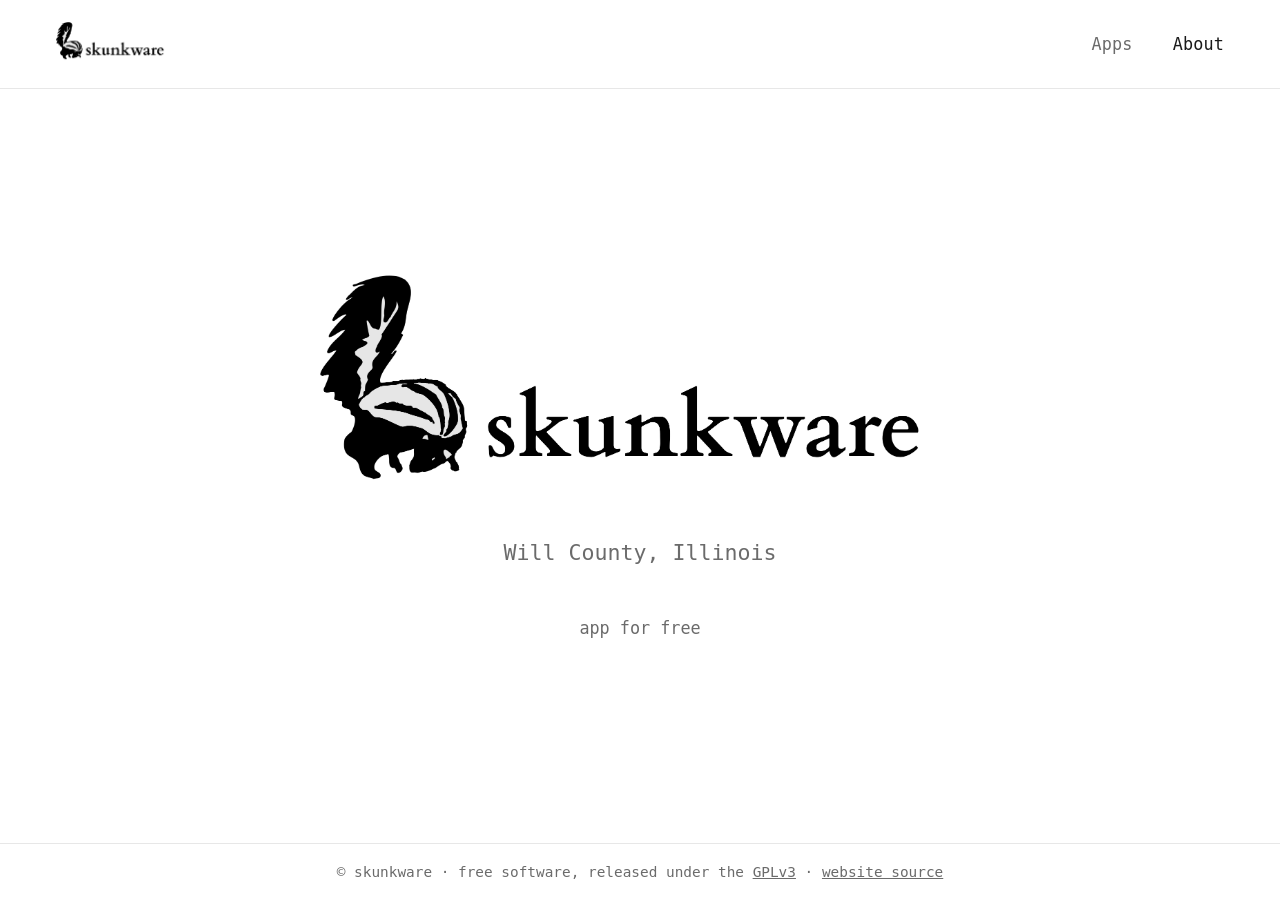
==== about/index.html @ cad19705 "Use clean URLs: /apps and /about via folder index.html Move apps.html and about.html into their own " ====
<!DOCTYPE html>
<html lang="en">
<head>
<meta charset="utf-8">
<meta name="viewport" content="width=device-width, initial-scale=1">
<title>About &middot; skunkware</title>
<meta name="description" content="skunkware &mdash; free apps out of Will County, Illinois.">
<link rel="icon" href="/skunkware.png">
<link rel="stylesheet" href="/style.css">
</head>
<body>
  <header>
    <a class="brand" href="/" aria-label="skunkware home">
      <img class="wordmark" src="/header.png" alt="skunkware">
    </a>
    <nav>
      <a href="/apps">Apps</a>
      <a href="/about" class="active">About</a>
    </nav>
  </header>

  <main class="hero">
    <img class="hero-wordmark" src="/header.png" alt="skunkware">
    <p class="subtitle">Will County, Illinois</p>
    <p class="blurb">app for free</p>
  </main>

  <footer>
    &copy; skunkware &middot; free software, released under the <a href="/LICENSE">GPLv3</a>
    &middot; <a href="https://github.com/skunkwarelabs/skunkware.net">website source</a>
  </footer>
</body>
</html>
---- style.css ----
:root {
  --ink: #1a1a1a;
  --muted: #6b6b6b;
  --line: #e7e7e7;
}
* { box-sizing: border-box; }
html, body { margin: 0; padding: 0; }
body {
  background: #fff;
  color: var(--ink);
  font-family: ui-monospace, 'SF Mono', SFMono-Regular, Menlo, Consolas, 'DejaVu Sans Mono', monospace;
  -webkit-font-smoothing: antialiased;
  min-height: 100vh;
  display: flex;
  flex-direction: column;
}

/* Header / nav */
header {
  display: flex;
  align-items: center;
  justify-content: space-between;
  flex-wrap: wrap;
  gap: 16px;
  padding: 22px clamp(20px, 5vw, 56px);
  border-bottom: 1px solid var(--line);
}
header a.brand { display: inline-flex; }
header img.wordmark {
  height: 44px;
  width: auto;
  display: block;
}
nav { display: flex; gap: clamp(18px, 4vw, 40px); }
nav a {
  color: var(--muted);
  text-decoration: none;
  font-size: 1.05rem;
  letter-spacing: 0.01em;
  transition: color 0.15s ease;
}
nav a:hover, nav a.active { color: var(--ink); }

/* Hero (index) */
main.hero {
  flex: 1;
  display: flex;
  flex-direction: column;
  align-items: center;
  justify-content: center;
  text-align: center;
  padding: clamp(48px, 12vh, 140px) 24px;
}
.hero-logo {
  width: clamp(180px, 40vw, 320px);
  height: auto;
  display: block;
}
.hero-wordmark {
  width: clamp(280px, 70vw, 640px);
  height: auto;
  display: block;
}
.subtitle {
  margin-top: 22px;
  font-size: clamp(1rem, 2.5vw, 1.35rem);
  color: var(--muted);
}
.blurb {
  margin-top: 28px;
  max-width: 32rem;
  font-size: 1.05rem;
  line-height: 1.6;
  color: var(--muted);
}
main.hero a { color: var(--ink); }
footer a { color: inherit; }

/* Content pages (apps / about) */
main.page {
  flex: 1;
  width: 100%;
  max-width: 44rem;
  margin: 0 auto;
  padding: clamp(40px, 8vh, 88px) 24px;
}
main.page h2 {
  font-size: clamp(2.2rem, 7vw, 3.2rem);
  font-weight: 400;
  margin: 0 0 8px;
  letter-spacing: -0.01em;
}
main.page .lede {
  color: var(--muted);
  font-size: 1.15rem;
  font-style: italic;
  margin: 0 0 40px;
}
main.page p {
  font-size: 1.08rem;
  line-height: 1.7;
}
main.page a { color: var(--ink); }

/* App list */
.apps { list-style: none; padding: 0; margin: 0; }
.apps li {
  padding: 22px 0;
  border-top: 1px solid var(--line);
}
.apps li:last-child { border-bottom: 1px solid var(--line); }
.apps h3 {
  margin: 0 0 4px;
  font-size: 1.4rem;
  font-weight: 400;
}
.apps p { margin: 0; color: var(--muted); font-size: 1rem; line-height: 1.5; }
.empty {
  color: var(--muted);
  font-style: italic;
  padding: 40px 0;
}

/* App card */
.apps li.card {
  display: flex;
  align-items: center;
  gap: 20px;
}
.card-logo {
  flex: none;
  width: 64px;
  height: 64px;
  display: flex;
  align-items: center;
  justify-content: center;
  font-size: 2rem;
  border: 1px solid var(--line);
  border-radius: 12px;
  overflow: hidden;
}
.card-logo img {
  width: 100%;
  height: 100%;
  object-fit: cover;
  display: block;
}
.card-body { min-width: 0; }
.card-links { margin-top: 8px !important; display: flex; gap: 14px; align-items: center; }
.card-links a { color: var(--ink); }
.card-license {
  font-size: 0.85rem;
  color: var(--muted);
  border: 1px solid var(--line);
  border-radius: 6px;
  padding: 1px 8px;
}

/* Footer */
footer {
  padding: 20px clamp(20px, 5vw, 56px);
  border-top: 1px solid var(--line);
  color: var(--muted);
  font-size: 0.9rem;
  text-align: center;
}
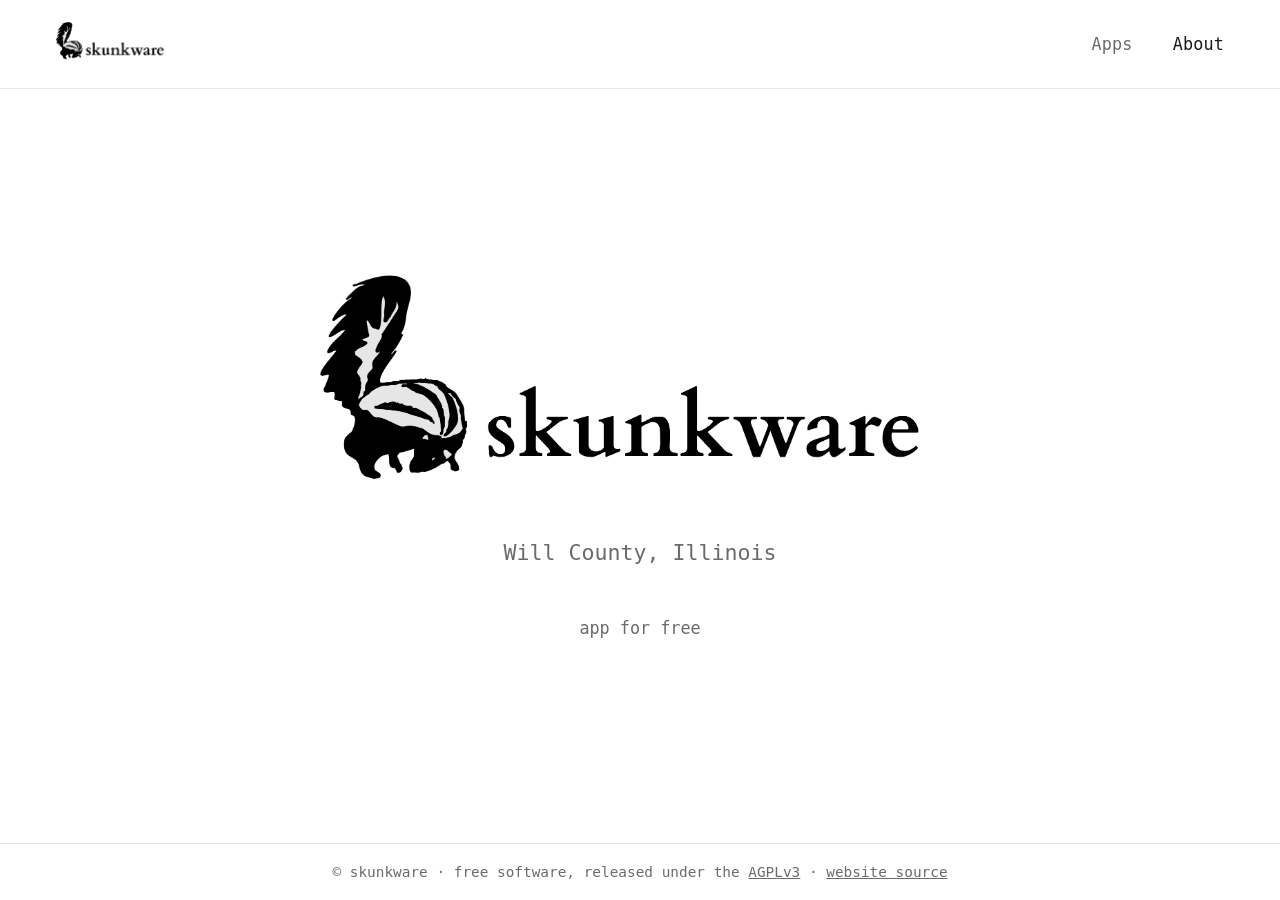
==== commit 5757b29a: "Relicense under AGPLv3 Switch from GPLv3 to AGPLv3 (closes the network-use loophole). Replace LICENS" ====
--- a/about/index.html
+++ b/about/index.html
@@ -26,7 +26,7 @@
   </main>
 
   <footer>
-    &copy; skunkware &middot; free software, released under the <a href="/LICENSE">GPLv3</a>
+    &copy; skunkware &middot; free software, released under the <a href="/LICENSE">AGPLv3</a>
     &middot; <a href="https://github.com/skunkwarelabs/skunkware.net">website source</a>
   </footer>
 </body>
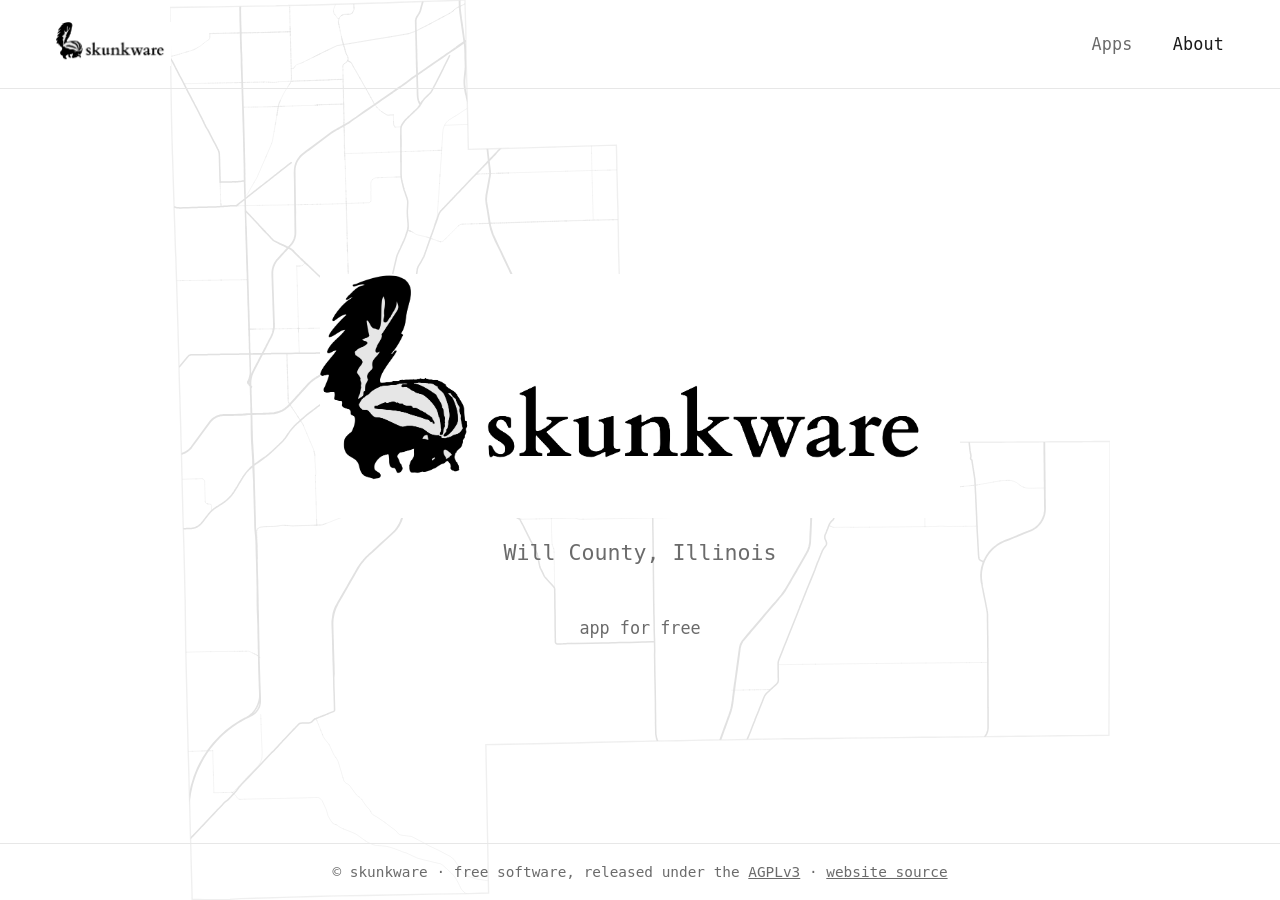
==== commit 7a101c36: "About: Will County road map overlay + transparent skunkware logo - Add will-county.svg (OSM-derived " ====
--- a/about/index.html
+++ b/about/index.html
@@ -8,7 +8,8 @@
 <link rel="icon" href="/skunkware.png">
 <link rel="stylesheet" href="/style.css">
 </head>
-<body>
+<body class="map-page">
+  <div class="map-bg" aria-hidden="true"></div>
   <header>
     <a class="brand" href="/" aria-label="skunkware home">
       <img class="wordmark" src="/header.png" alt="skunkware">
@@ -26,7 +27,7 @@
   </main>
 
   <footer>
-    &copy; skunkware &middot; free software, released under the <a href="/LICENSE">AGPLv3</a>
+    &copy; skunkware &middot; free software, released under the <a href="/license">AGPLv3</a>
     &middot; <a href="https://github.com/skunkwarelabs/skunkware.net">website source</a>
   </footer>
 </body>
--- a/style.css
+++ b/style.css
@@ -8,7 +8,8 @@
 body {
   background: #fff;
   color: var(--ink);
-  font-family: ui-monospace, 'SF Mono', SFMono-Regular, Menlo, Consolas, 'DejaVu Sans Mono', monospace;
+  font-family: ui-monospace, 'SF Mono', SFMono-Regular, Menlo, Consolas, 'DejaVu Sans Mono', monospace,
+    'Apple Color Emoji', 'Segoe UI Emoji', 'Noto Color Emoji', emoji;
   -webkit-font-smoothing: antialiased;
   min-height: 100vh;
   display: flex;
@@ -40,6 +41,19 @@
   transition: color 0.15s ease;
 }
 nav a:hover, nav a.active { color: var(--ink); }
+
+/* Will County road map overlay (about page) */
+.map-bg {
+  position: fixed;
+  inset: 0;
+  background: url(/will-county.svg) center / contain no-repeat;
+  opacity: 0.13;
+  pointer-events: none;
+  z-index: 0;
+}
+.map-page header,
+.map-page main,
+.map-page footer { position: relative; z-index: 1; }
 
 /* Hero (index) */
 main.hero {
@@ -114,6 +128,107 @@
   font-size: 1.4rem;
   font-weight: 400;
 }
+.apps h3 a { color: var(--ink); text-decoration: none; }
+.apps h3 a:hover { text-decoration: underline; }
+a.card-logo { text-decoration: none; }
+
+/* App detail page */
+.app-head {
+  display: flex;
+  align-items: center;
+  gap: 20px;
+  margin-bottom: 8px;
+}
+.app-head .card-logo {
+  width: 72px;
+  height: 72px;
+}
+.app-head h2 { margin: 0; }
+.section {
+  margin: 48px 0 12px;
+  font-size: 1.3rem;
+  font-weight: 400;
+}
+
+/* Join the beta */
+.join-test {
+  display: flex;
+  flex-wrap: wrap;
+  gap: 12px;
+  margin-top: 16px;
+}
+
+/* Screenshot gallery (Play-Store style) */
+.shots {
+  display: flex;
+  gap: 14px;
+  margin: 28px 0 8px;
+  overflow-x: auto;
+  padding-bottom: 8px;
+  -webkit-overflow-scrolling: touch;
+  scroll-snap-type: x mandatory;
+}
+.shots .shot {
+  flex: none;
+  scroll-snap-align: start;
+}
+.shots .shot img {
+  display: block;
+  height: clamp(360px, 60vh, 520px);
+  width: auto;
+  border: 1px solid var(--line);
+  border-radius: 14px;
+}
+
+/* Coverage map */
+.map-figure { margin: 24px 0 8px; }
+.us-map { display: block; width: 100%; height: auto; }
+.us-map path { stroke: #fff; stroke-width: 1; }
+.us-map .yes { fill: #2e9b57; }
+.us-map .no { fill: #3a72b8; }
+.map-legend {
+  display: flex;
+  gap: 24px;
+  margin-top: 12px;
+  font-size: 0.9rem;
+  color: var(--muted);
+}
+.map-legend .key { display: inline-flex; align-items: center; gap: 8px; }
+.map-legend .swatch {
+  width: 14px;
+  height: 14px;
+  border-radius: 3px;
+  display: inline-block;
+}
+.map-legend .swatch.yes { background: #2e9b57; }
+.map-legend .swatch.no { background: #3a72b8; }
+
+/* Coverage table */
+.table-wrap { margin-top: 20px; overflow-x: auto; }
+table.coverage {
+  border-collapse: collapse;
+  width: 100%;
+  font-size: 0.95rem;
+}
+table.coverage th,
+table.coverage td {
+  text-align: left;
+  padding: 7px 14px;
+  border-bottom: 1px solid var(--line);
+}
+table.coverage thead th {
+  font-weight: 400;
+  color: var(--muted);
+  border-bottom: 1px solid var(--ink);
+}
+table.coverage th:not(:first-child),
+table.coverage td:not(:first-child) {
+  text-align: center;
+  width: 5.5rem;
+}
+table.coverage td.yes { color: var(--ink); }
+table.coverage td.no { color: var(--line); }
+table.coverage tbody tr:hover { background: #fafafa; }
 .apps p { margin: 0; color: var(--muted); font-size: 1rem; line-height: 1.5; }
 .empty {
   color: var(--muted);
@@ -156,6 +271,34 @@
   padding: 1px 8px;
 }
 
+/* License page */
+.download-btn {
+  display: inline-block;
+  text-decoration: none;
+  color: var(--ink) !important;
+  border: 1px solid var(--ink);
+  border-radius: 8px;
+  padding: 8px 16px;
+  font-size: 0.95rem;
+  transition: background 0.15s ease, color 0.15s ease;
+}
+.download-btn:hover {
+  background: var(--ink);
+  color: #fff !important;
+}
+.license-text {
+  margin-top: 32px;
+  padding: 24px;
+  border: 1px solid var(--line);
+  border-radius: 12px;
+  background: #fafafa;
+  font-size: 0.82rem;
+  line-height: 1.5;
+  white-space: pre-wrap;
+  word-wrap: break-word;
+  overflow-x: auto;
+}
+
 /* Footer */
 footer {
   padding: 20px clamp(20px, 5vw, 56px);
